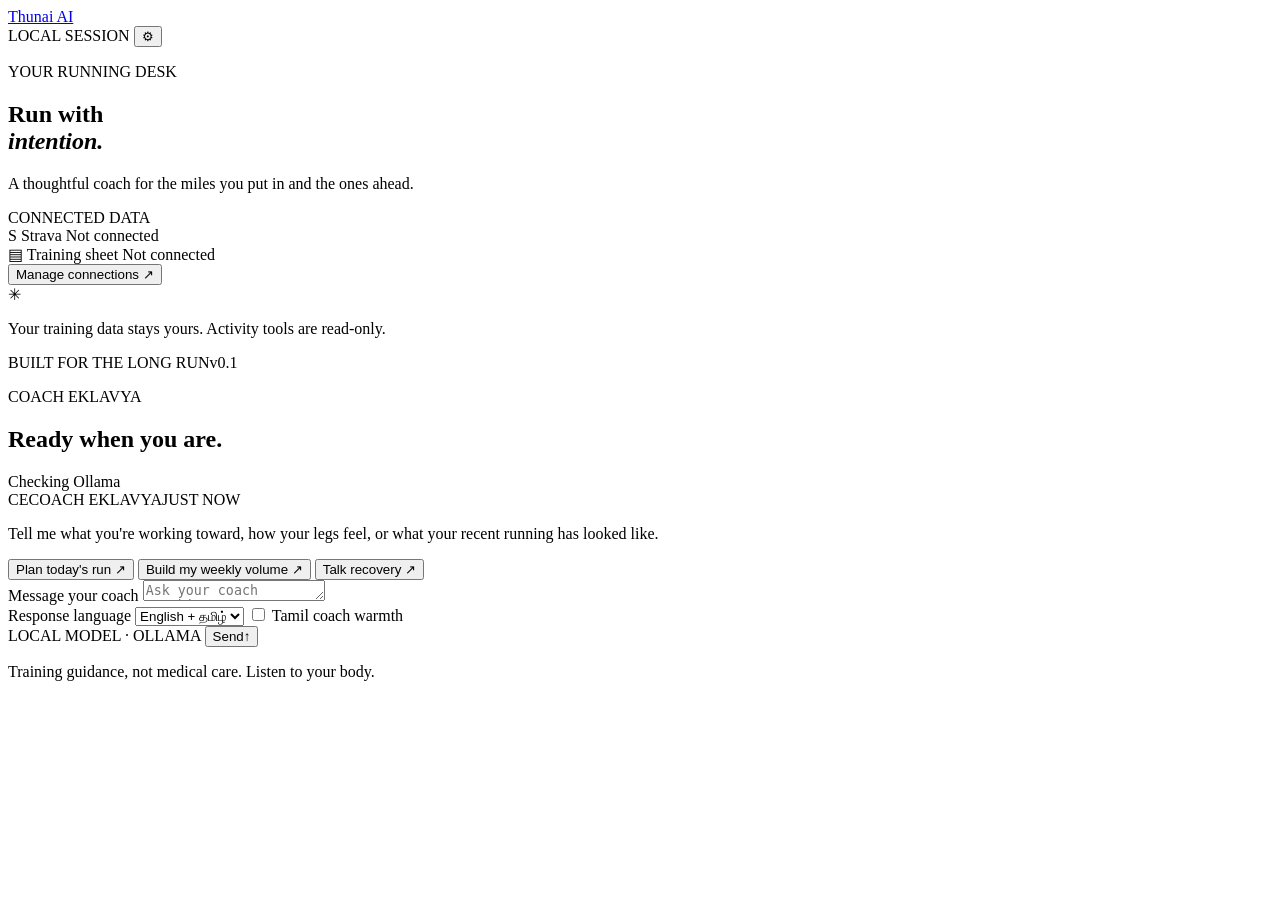
==== src/running_coach/static/index.html @ 473d85ee "Build Thunai AI running coach" ====
<!doctype html>
<html lang="en">
  <head>
    <meta charset="UTF-8" />
    <meta name="viewport" content="width=device-width, initial-scale=1" />
    <meta name="theme-color" content="#f3f6f3" />
    <title>Thunai AI · Coach Eklavya</title>
    <link rel="stylesheet" href="/static/styles.css" />
  </head>
  <body>
    <div class="app-shell">
      <header class="topbar">
        <a class="wordmark" href="/" aria-label="Thunai AI home">
          <span class="mark" aria-hidden="true"><i></i><i></i><i></i></span>
          <span>Thunai AI</span>
        </a>
        <div class="topbar-right">
          <span class="local-pill"><span class="status-dot"></span>LOCAL SESSION</span>
          <button class="icon-button" id="settings-button" title="Connection settings" aria-label="Connection settings">⚙</button>
        </div>
      </header>

      <main class="workspace">
        <aside class="rail" aria-label="Coach overview">
          <div class="rail-heading">
            <p class="eyebrow">YOUR RUNNING DESK</p>
            <h1>Run with<br /><em>intention.</em></h1>
            <p class="rail-copy">A thoughtful coach for the miles you put in and the ones ahead.</p>
          </div>

          <section class="connection-block">
            <div class="section-label"><span>CONNECTED DATA</span><span class="tiny-rule"></span></div>
            <div class="service-row" id="strava-status">
              <span class="service-icon strava-icon">S</span>
              <span class="service-name">Strava</span>
              <span class="service-state">Not connected</span>
            </div>
            <div class="service-row" id="sheets-status">
              <span class="service-icon sheets-icon">▤</span>
              <span class="service-name">Training sheet</span>
              <span class="service-state">Not connected</span>
            </div>
            <button class="text-button" id="manage-connections">Manage connections <span aria-hidden="true">↗</span></button>
          </section>

          <div class="rail-note">
            <span class="note-mark">✳</span>
            <p>Your training data stays yours. Activity tools are read-only.</p>
          </div>
          <div class="rail-footer"><span>BUILT FOR THE LONG RUN</span><span>v0.1</span></div>
        </aside>

        <section class="coach-pane" aria-label="Coach chat">
          <div class="coach-header">
            <div>
              <p class="eyebrow">COACH EKLAVYA</p>
              <h2>Ready when you are<span class="period">.</span></h2>
            </div>
            <span class="model-state" id="model-status"><span class="status-dot status-muted"></span>Checking Ollama</span>
          </div>

          <div class="conversation" id="conversation" aria-live="polite">
            <div class="welcome-block" id="welcome-block">
              <div class="welcome-meta"><span class="coach-avatar">CE</span><span>COACH EKLAVYA</span><span class="welcome-line"></span><span>JUST NOW</span></div>
              <p class="welcome-copy">Tell me what you're working toward, how your legs feel, or what your recent running has looked like.</p>
              <div class="prompt-list" aria-label="Suggested questions">
                <button class="prompt-chip" data-prompt="Help me plan an easy run for today.">Plan today's run <span>↗</span></button>
                <button class="prompt-chip" data-prompt="How should I build my weekly running volume safely?">Build my weekly volume <span>↗</span></button>
                <button class="prompt-chip" data-prompt="What should I focus on during recovery this week?">Talk recovery <span>↗</span></button>
              </div>
            </div>
          </div>

          <form class="composer" id="chat-form">
            <label class="sr-only" for="message-input">Message your coach</label>
            <textarea id="message-input" rows="1" placeholder="Ask your coach anything..." maxlength="4000" required></textarea>
            <div class="composer-controls">
              <div class="voice-controls">
                <label class="select-wrap">
                  <span class="sr-only">Response language</span>
                  <select id="language-select" aria-label="Response language">
                    <option value="en-ta" selected>English + தமிழ்</option>
                    <option value="en">English only</option>
                    <option value="ta">தமிழ்</option>
                    <option value="tanglish">Tanglish</option>
                  </select>
                </label>
                <label class="voice-toggle" title="Use a warm, conversational Tamil coach tone">
                  <input type="checkbox" id="tamil-voice" />
                  <span class="toggle-track" aria-hidden="true"></span>
                  <span>Tamil coach warmth</span>
                </label>
              </div>
              <span class="composer-hint">LOCAL MODEL · OLLAMA</span>
              <button class="send-button" id="send-button" type="submit" aria-label="Send message"><span>Send</span><b aria-hidden="true">↑</b></button>
            </div>
          </form>
          <p class="safety-line">Training guidance, not medical care. Listen to your body.</p>
        </section>
      </main>

      <dialog id="settings-dialog" class="settings-dialog">
        <form method="dialog" class="dialog-top"><div><p class="eyebrow">LOCAL CONNECTIONS</p><h2>Bring your training in<span class="period">.</span></h2></div><button class="icon-button close-button" aria-label="Close settings">×</button></form>
        <div class="integration-card">
          <div class="integration-title"><span class="service-icon strava-icon">S</span><div><strong>Strava</strong><small>Recent activities · read-only</small></div></div>
          <button class="outline-button" id="strava-connect">Connect Strava</button>
        </div>
        <div class="integration-card">
          <div class="integration-title"><span class="service-icon sheets-icon">▤</span><div><strong>Google Sheets</strong><small>Training profile and plan · read-only</small></div></div>
          <button class="outline-button" id="sheets-connect">Connect Sheets</button>
        </div>
        <p class="dialog-footnote">OAuth access is stored in your system credential store. Set provider credentials and the Sheet ID in .env before connecting. Access is read-only. <a href="/architecture" target="_blank" rel="noopener">Architecture ↗</a></p>
      </dialog>
    </div>
    <script src="/static/app.js" defer></script>
  </body>
</html>
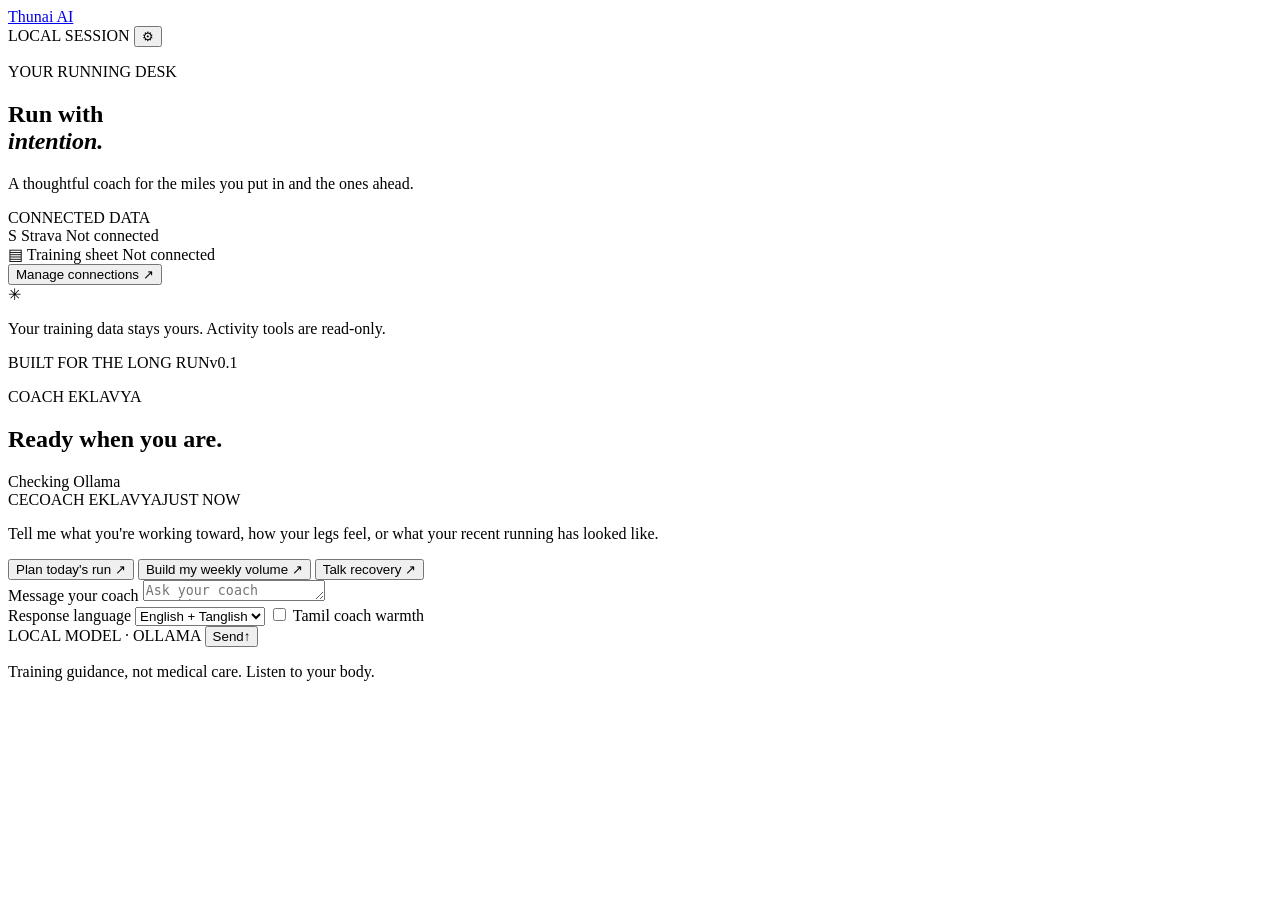
==== commit 3dfc5362: "Use Llama default and natural Tanglish" ====
--- a/src/running_coach/static/index.html
+++ b/src/running_coach/static/index.html
@@ -79,7 +79,7 @@
                 <label class="select-wrap">
                   <span class="sr-only">Response language</span>
                   <select id="language-select" aria-label="Response language">
-                    <option value="en-ta" selected>English + தமிழ்</option>
+                    <option value="en-ta" selected>English + Tanglish</option>
                     <option value="en">English only</option>
                     <option value="ta">தமிழ்</option>
                     <option value="tanglish">Tanglish</option>
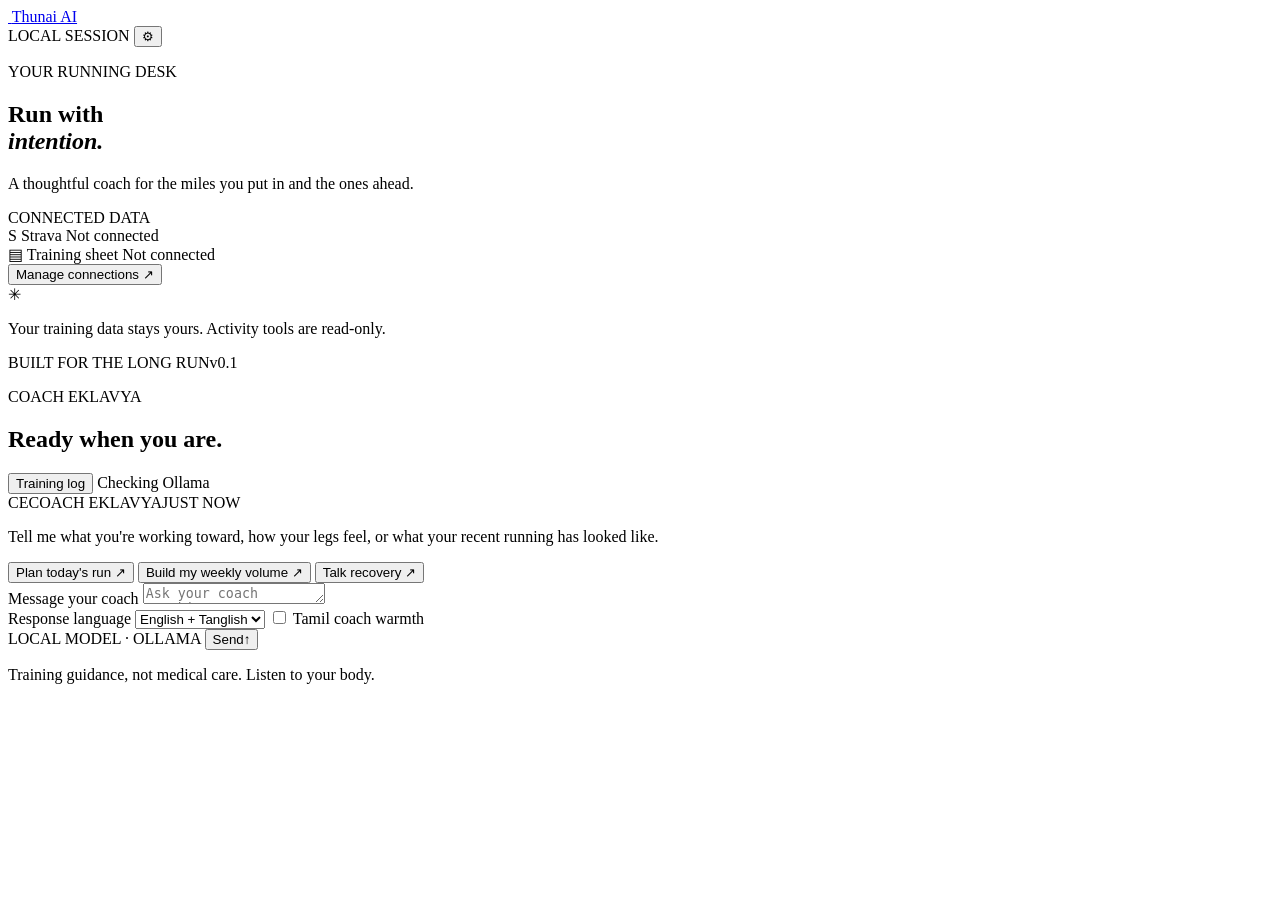
==== commit d882b63d: "Add local RAG, training analysis, and brand assets" ====
--- a/src/running_coach/static/index.html
+++ b/src/running_coach/static/index.html
@@ -4,6 +4,7 @@
     <meta charset="UTF-8" />
     <meta name="viewport" content="width=device-width, initial-scale=1" />
     <meta name="theme-color" content="#f3f6f3" />
+    <link rel="icon" type="image/png" href="/static/thunai-ai-icon.png" />
     <title>Thunai AI · Coach Eklavya</title>
     <link rel="stylesheet" href="/static/styles.css" />
   </head>
@@ -11,7 +12,7 @@
     <div class="app-shell">
       <header class="topbar">
         <a class="wordmark" href="/" aria-label="Thunai AI home">
-          <span class="mark" aria-hidden="true"><i></i><i></i><i></i></span>
+          <img class="brand-icon" src="/static/thunai-ai-icon.png" alt="" />
           <span>Thunai AI</span>
         </a>
         <div class="topbar-right">
@@ -56,7 +57,10 @@
               <p class="eyebrow">COACH EKLAVYA</p>
               <h2>Ready when you are<span class="period">.</span></h2>
             </div>
-            <span class="model-state" id="model-status"><span class="status-dot status-muted"></span>Checking Ollama</span>
+            <div class="coach-tools">
+              <button class="outline-button" id="training-log-button" type="button">Training log</button>
+              <span class="model-state" id="model-status"><span class="status-dot status-muted"></span>Checking Ollama</span>
+            </div>
           </div>
 
           <div class="conversation" id="conversation" aria-live="polite">
@@ -99,6 +103,45 @@
         </section>
       </main>
 
+      <dialog id="training-dialog" class="settings-dialog training-dialog">
+        <form method="dialog" class="dialog-top"><div><p class="eyebrow">LOCAL TRAINING MEMORY</p><h2>Your training log<span class="period">.</span></h2></div><button class="icon-button close-button" aria-label="Close training log">×</button></form>
+        <section class="training-section">
+          <div class="training-section-heading"><div><h3>Recent Strava runs</h3><p>Sync read-only activity details into your local training memory.</p></div><div class="training-actions"><button class="outline-button" id="sync-runs-button" type="button">Sync last 30 days</button><button class="outline-button" id="reindex-memory-button" type="button" disabled>Index local memories</button></div></div>
+          <p class="training-status" id="memory-index-status" role="status"></p>
+          <p class="training-status" id="training-sync-status" role="status"></p>
+          <ol class="training-list" id="run-history"></ol>
+        </section>
+        <section class="training-section">
+          <h3>Run reflection</h3>
+          <form id="reflection-form" class="training-form">
+            <label>Run<select id="run-select" required><option value="">Sync a run first</option></select></label>
+            <div class="training-grid">
+              <label>How did it feel?<select id="run-feeling"><option value="">Choose</option><option>Fresh</option><option>Good</option><option>Okay</option><option>Tired</option><option>Heavy legs</option><option>Uncomfortable</option></select></label>
+              <label>Effort (1–10)<input id="run-effort" type="number" min="1" max="10" step="1" /></label>
+              <label>Temperature (°C)<input id="run-temperature" type="number" min="-50" max="60" step="0.1" /></label>
+              <label>Humidity (%)<input id="run-humidity" type="number" min="0" max="100" step="1" /></label>
+            </div>
+            <label>Notes<textarea id="run-notes" rows="3" maxlength="2000" placeholder="Sleep, soreness, route conditions, or anything you noticed"></textarea></label>
+            <div class="training-form-actions"><button class="outline-button" id="save-reflection-button" type="submit" disabled>Save reflection</button><span class="training-status" id="reflection-status" role="status"></span></div>
+          </form>
+          <p class="dialog-footnote">Weather fields are optional. Temperature may come from Strava; humidity can be entered here. No location is sent to a weather service.</p>
+        </section>
+        <section class="training-section">
+          <h3>Race target</h3>
+          <form id="race-form" class="training-form">
+            <div class="training-grid training-grid-race">
+              <label>Event<input id="race-name" type="text" maxlength="120" required placeholder="Spring Half Marathon" /></label>
+              <label>Race date<input id="race-date" type="date" required /></label>
+              <label>Distance (km)<input id="race-distance" type="number" min="0.1" max="1000" step="0.001" required placeholder="21.097" /></label>
+              <label>Target time<input id="race-time" type="time" step="1" required /></label>
+            </div>
+            <div class="training-form-actions"><button class="outline-button" type="submit">Save race target</button><span class="training-status" id="race-status" role="status"></span></div>
+          </form>
+          <ol class="training-list" id="race-goals-list"></ol>
+          <p class="dialog-footnote">Projection uses a recent comparable run and the Riegel formula. It is a rough estimate, not a promise or a medical assessment.</p>
+        </section>
+      </dialog>
+
       <dialog id="settings-dialog" class="settings-dialog">
         <form method="dialog" class="dialog-top"><div><p class="eyebrow">LOCAL CONNECTIONS</p><h2>Bring your training in<span class="period">.</span></h2></div><button class="icon-button close-button" aria-label="Close settings">×</button></form>
         <div class="integration-card">
